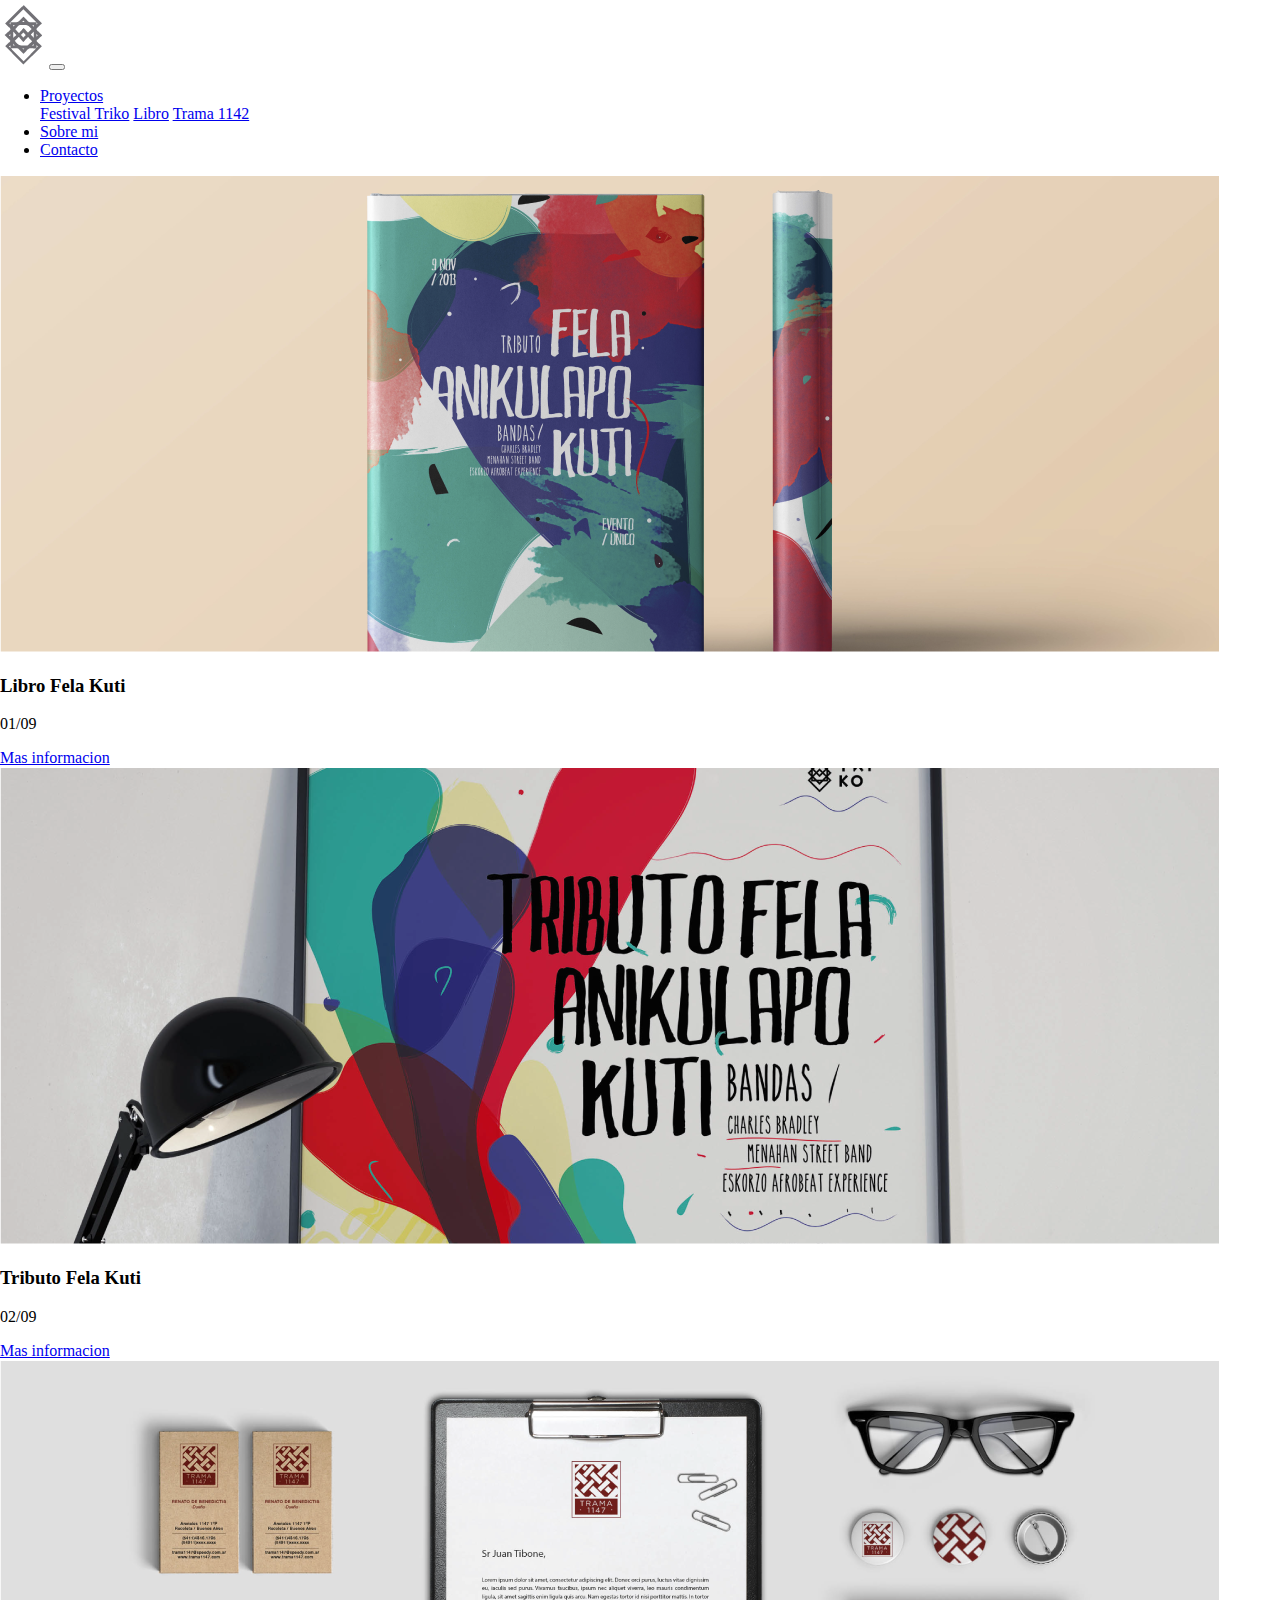
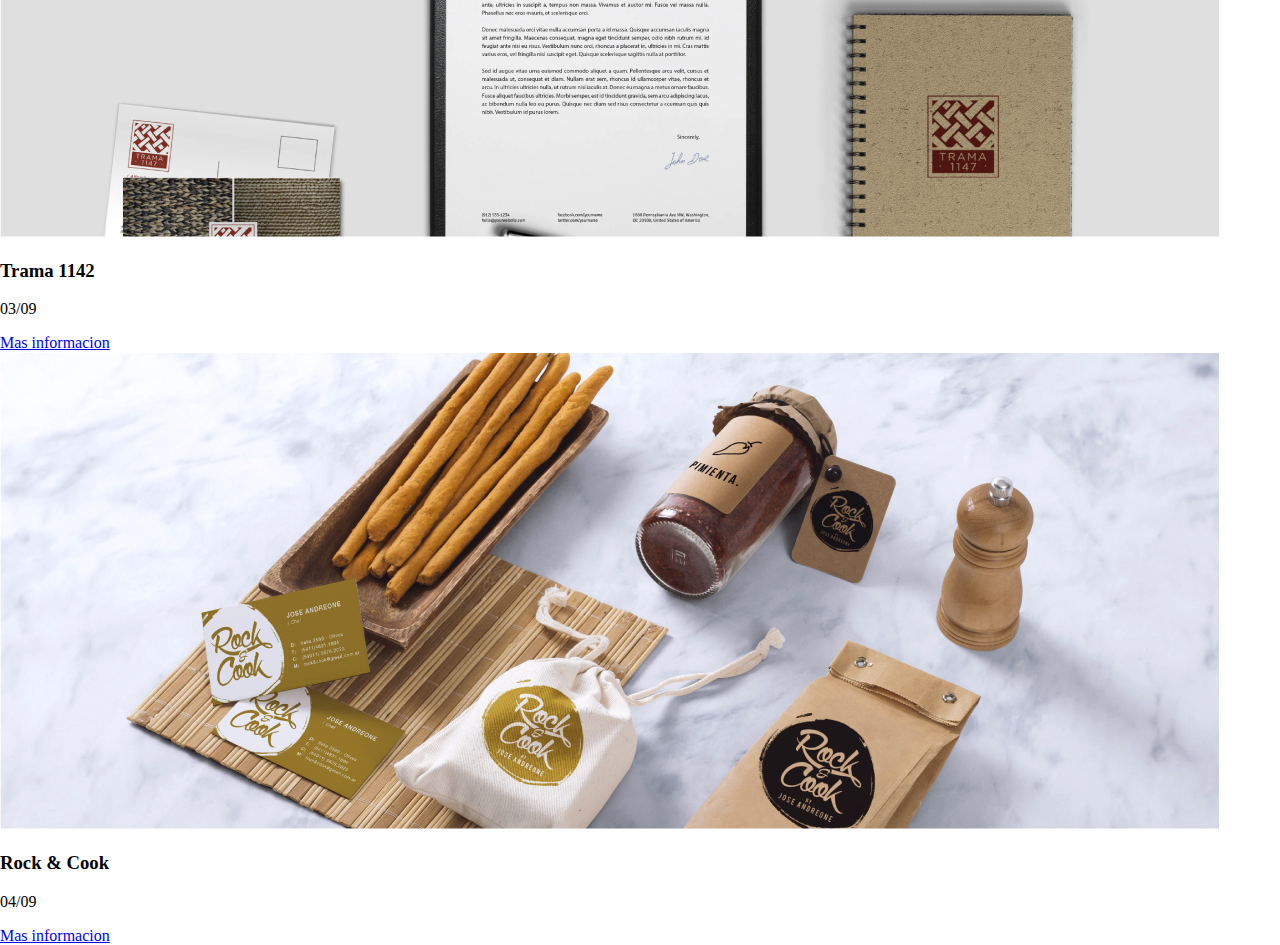
==== index.html @ 2c99454e "hghgf" ====
<!DOCTYPE html>
<html lang="en">

<head>
    <meta charset="UTF-8">
    <meta name="viewport" content="width=device-width, initial-scale=1, shrink-to-fit=no">
    <title>Portofolioagustina</title>
    <link rel="stylesheet" href="normalize.css">
    <link href="https://fonts.googleapis.com/css?family=Montserrat:400,500,700" rel="stylesheet">
    <link href="https://fonts.googleapis.com/css?family=Rozha+One" rel="stylesheet">
    <link rel="stylesheet" href="https://cdnjs.cloudflare.com/ajax/libs/font-awesome/4.7.0/css/font-awesome.min.css">
    <link rel="stylesheet" href="https://maxcdn.bootstrapcdn.com/bootstrap/4.0.0-beta.2/css/bootstrap.min.css" integrity="sha384-PsH8R72JQ3SOdhVi3uxftmaW6Vc51MKb0q5P2rRUpPvrszuE4W1povHYgTpBfshb" crossorigin="anonymous">
    <link rel="stylesheet" href="estilosprueba.css">
</head>


<body>


    <nav class="navbar navbar-expand-lg navbar-dark bg-dark">
        <div class="container">
            <a class="navbar-brand" href="index.html"><img src="img/logo.png" alt="triko"></a>
            <button class="navbar-toggler" type="button" data-toggle="collapse" data-target="#navbarResponsive" aria-controls="navbarResponsive" aria-expanded="false" aria-label="Toggle navigation">
                          <span class="navbar-toggler-icon"></span>
                        </button>
            <div class="collapse navbar-collapse" id="navbarResponsive">
                <ul class="navbar-nav ml-auto">

                    <li class="nav-item dropdown">
                        <a class="nav-link dropdown-toggle" href="#Proyectos" id="navbarDropdownMenuLink" data-toggle="dropdown" aria-haspopup="true" aria-expanded="false">
                                     Proyectos
                                    </a>
                        <div class="dropdown-menu" aria-labelledby="navbarDropdownMenuLink">
                            <a class="dropdown-item" href="#">Festival Triko</a>
                            <a class="dropdown-item" href="proyectolibro.html">Libro</a>
                            <a class="dropdown-item" href="#">Trama 1142</a>
                        </div>
                    </li>

                    <li class="nav-item">
                        <a class="nav-link" href="#Sobremi">Sobre mi</a>
                    </li>
                    <li class="nav-item">
                        <a class="nav-link" href="#Contacto">Contacto</a>
                    </li>
                </ul>
            </div>
        </div>
    </nav>




    <!-- escritorio -->
    <div class="escritorio">
        <div id="carouselExampleControls" class="carousel slide " data-ride="carousel">
            <div class="carousel-inner">
                <div class="carousel-item active">
                    <img class="d-block w-100" src="img/slide4.png" alt="slide1">
                    <div class="carousel-caption d-none d-md-block">
                        <h3>Libro Fela Kuti</h3>
                        <p>01/09</p>
                        <a class="btn btn-outline-light" href="proyectolibro.html" role="button">Mas informacion</a>
                    </div>
                </div>
                <div class="carousel-item ">
                    <img class="d-block w-100" src="img/slide2.png" alt="slide1">
                    <div class="carousel-caption d-none d-md-block  bg-dark text-white">
                        <h3>Tributo Fela Kuti</h3>
                        <p>02/09</p>
                        <a class="btn btn-outline-light" href="proyectolibro.html" role="button">Mas informacion</a>
                    </div>
                </div>
                <div class="carousel-item ">
                    <img class="d-block w-100" src="img/slide3.png" alt="slide1">
                    <div class="carousel-caption d-none d-md-block">
                        <h3>Trama 1142</h3>
                        <p>03/09</p>
                        <a class="btn btn-outline-light" href="proyectolibro.html" role="button">Mas informacion</a>
                    </div>
                </div>
                <div class="carousel-item ">
                    <img class="d-block w-100" src="img/slide1.png" alt="slide1">
                    <div class="carousel-caption d-none d-md-block">
                        <h3>Rock & Cook</h3>
                        <p>04/09</p>
                        <a class="btn btn-outline-light" href="proyectolibro.html" role="button">Mas informacion</a>
                    </div>
                </div>
            </div>
            <a class="carousel-control-prev" href="#carouselExampleControls" role="button" data-slide="prev">
                <span class="carousel-control-prev-icon" aria-hidden="true"></span>
                <span class="sr-only">Previous</span>
            </a>
            <a class="carousel-control-next" href="#carouselExampleControls" role="button" data-slide="next">
                <span class="carousel-control-next-icon" aria-hidden="true"></span>
                <span class="sr-only">Next</span>
            </a>
        </div>
    </div>


    <!-- mobile -->
    <div id="carouselExampleControls" class="carousel slide celular" data-ride="carousel">
        <div class="carousel-inner">
            <div class="carousel-item active">
                <img class="d-block w-100" src="http://via.placeholder.com/300x400" alt="slide1">
                <div class="carousel-caption d-none d-md-block bg-dark text-white">
                    <h3>Rock & Cook</h3>
                    <p>01/09</p>
                    <a class="btn btn-outline-light" href="#" role="button">Mas informacion</a>
                </div>
            </div>
            <div class="carousel-item ">
                <img class="d-block w-100" src="http://via.placeholder.com/300x400" alt="slide1">
                <div class="carousel-caption d-none d-md-block">
                    <h3>Tributo Fela Kuti</h3>
                    <p>02/09</p>
                </div>
            </div>
            <div class="carousel-item ">
                <img class="d-block w-100" src="http://via.placeholder.com/300x400" alt="slide1">
                <div class="carousel-caption d-none d-md-block">
                    <h3>Trama 1142</h3>
                    <p>02/09</p>
                </div>
            </div>
            <div class="carousel-item ">
                <img class="d-block w-100" src="http://via.placeholder.com/300x400" alt="slide1">
                <div class="carousel-caption d-none d-md-block">
                    <h3>Libro Fela Kuti</h3>
                    <p>02/09</p>
                </div>
            </div>
        </div>
        <a class="carousel-control-prev" href="#carouselExampleControls" role="button" data-slide="prev">
            <span class="carousel-control-prev-icon" aria-hidden="true"></span>
            <span class="sr-only">Previous</span>
        </a>
        <a class="carousel-control-next" href="#carouselExampleControls" role="button" data-slide="next">
            <span class="carousel-control-next-icon" aria-hidden="true"></span>
            <span class="sr-only">Next</span>
        </a>
    </div>



    </div>

    <footer>
        <ul>
            <li><a href=" https://www.behance.net/agusdegiacomi" style="color: white"><i class="fa fa-behance fa-2x"></i></a></li>
            <li> <a href="https://ar.linkedin.com/in/agustina-de-giacomi-33778a7a" style="color: white"><i class="fa fa-linkedin fa-2x"></i></a></li>
            <li> <a href="https://www.instagram.com/explore/tags/viaje/" style="color: white"><i class="fa fa-instagram  fa-2x" ></i></a></li>
            <li><a href="https://www.facebook.com/" style="color: white"><i class="fa fa-facebook fa-2x" ></i></a></li>
            <li><a href="" style="color: white"><i class="fa fa-github fa-2x" ></i></a></li>
        </ul>


    </footer>


    <script src="https://code.jquery.com/jquery-3.2.1.slim.min.js" integrity="sha384-KJ3o2DKtIkvYIK3UENzmM7KCkRr/rE9/Qpg6aAZGJwFDMVNA/GpGFF93hXpG5KkN" crossorigin="anonymous"></script>
    <script src="https://cdnjs.cloudflare.com/ajax/libs/popper.js/1.12.3/umd/popper.min.js" integrity="sha384-vFJXuSJphROIrBnz7yo7oB41mKfc8JzQZiCq4NCceLEaO4IHwicKwpJf9c9IpFgh" crossorigin="anonymous"></script>
    <script src="https://maxcdn.bootstrapcdn.com/bootstrap/4.0.0-beta.2/js/bootstrap.min.js" integrity="sha384-alpBpkh1PFOepccYVYDB4do5UnbKysX5WZXm3XxPqe5iKTfUKjNkCk9SaVuEZflJ" crossorigin="anonymous"></script>
    <script>
        $(document).ready(function() {
            $('.carousel').carousel({
                interval: 2000
            })

        })
    </script>
</body>

</html>
---- estilosprueba.css ----
.container {
    padding-right: 0;
    padding-left: 0;
}

div[class*="col-"] {
    margin-bottom: 20px
}

.col .col-1,
.col-10,
.col-11,
.col-12,
.col-2,
.col-3,
.col-4,
.col-5,
.col-6,
.col-7,
.col-8,
.col-9,
.col-auto,
.col-lg,
.col-lg-1,
.col-lg-10,
.col-lg-11,
.col-lg-12,
.col-lg-2,
.col-lg-3,
.col-lg-4,
.col-lg-5,
.col-lg-6,
.col-lg-7,
.col-lg-8,
.col-lg-9,
.col-lg-auto,
.col-md,
.col-md-1,
.col-md-10,
.col-md-11,
.col-md-12,
.col-md-2,
.col-md-3,
.col-md-4,
.col-md-5,
.col-md-6,
.col-md-7,
.col-md-8,
.col-md-9,
.col-md-auto,
.col-sm,
.col-sm-1,
.col-sm-10,
.col-sm-11,
.col-sm-12,
.col-sm-2,
.col-sm-3,
.col-sm-4,
.col-sm-5,
.col-sm-6,
.col-sm-7,
.col-sm-8,
.col-sm-9,
.col-sm-auto,
.col-xl,
.col-xl-1,
.col-xl-10,
.col-xl-11,
.col-xl-12,
.col-xl-2,
.col-xl-3,
.col-xl-4,
.col-xl-5,
.col-xl-6,
.col-xl-7,
.col-xl-8,
.col-xl-9,
.col-xl-auto {
    padding-left: 10px;
    padding-right: 10px;
}

.textoclase {}

#texto {
    margin: 20px auto;
}


/*FOOTER*/

footer {
    overflow: hidden;
    background-color: black;
    float: left;
}

footer p {
    color: #AF2121;
    font-size: 1.2rem;
    margin: 80px 50px 0px 500px;
    float: left;
    text-align: center;
}

hr {
    margin: 120px 6040px;
}

footer ul {
    float: left;
    list-style: none;
    margin: -110px 0px 0px 425px;
}

footer ul li {
    float: left;
    padding: 14px 15px;
}

footer ul li:hover {
    background: #b91ea6;
}

footer ul li:hover a {
    color: white;
}

@media screen and (max-width: 767px) and (orientation: portrait) {
    .celular {
        display: block;
    }
    .escritorio {
        display: none
    }
}

@media screen and (min-width: 768px) {
    .celular {
        display: none;
    }
    .escritorio {
        display: block
    }
}
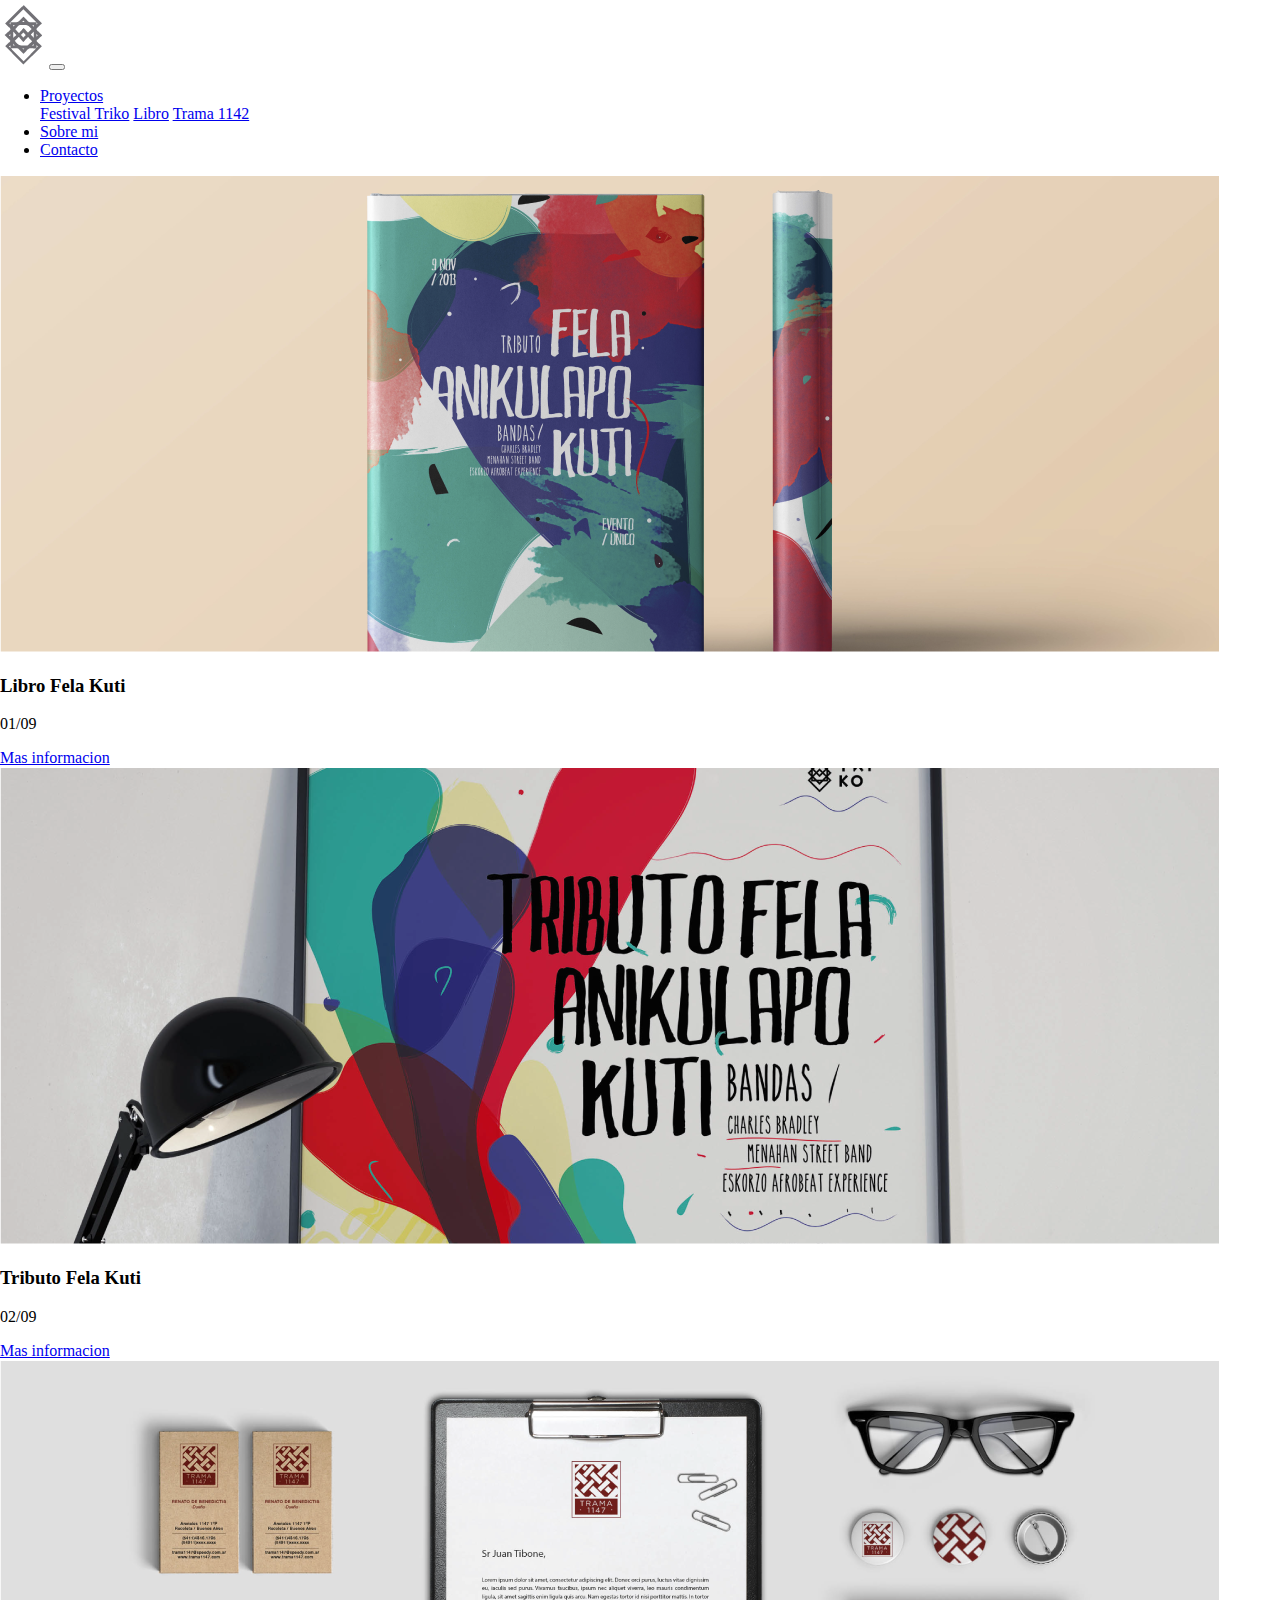
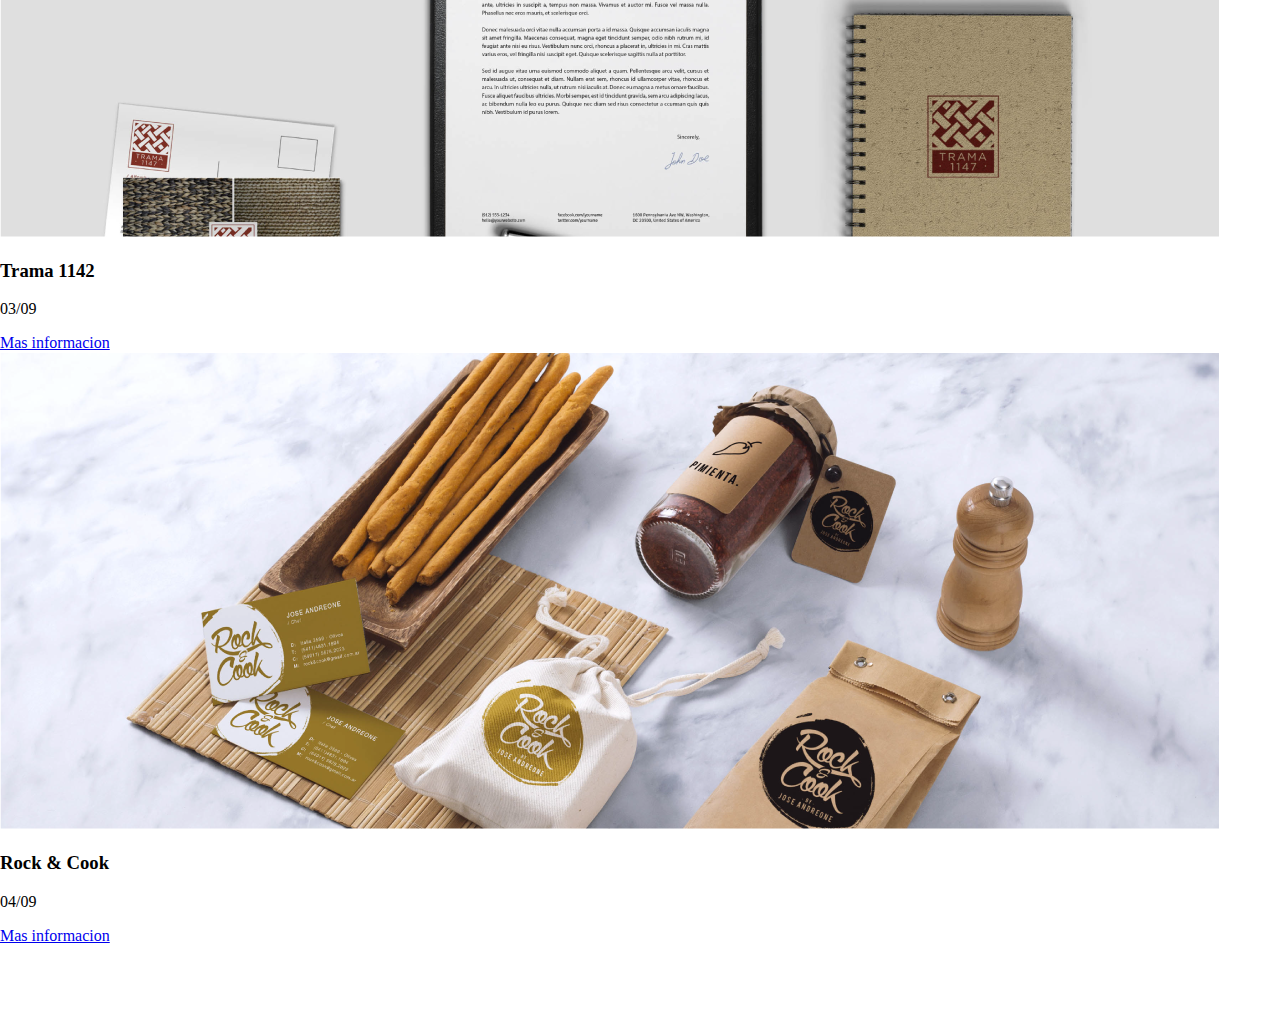
==== commit ab734026: "grt" ====
--- a/index.html
+++ b/index.html
@@ -101,60 +101,62 @@
 
 
     <!-- mobile -->
-    <div id="carouselExampleControls" class="carousel slide celular" data-ride="carousel">
-        <div class="carousel-inner">
-            <div class="carousel-item active">
-                <img class="d-block w-100" src="http://via.placeholder.com/300x400" alt="slide1">
-                <div class="carousel-caption d-none d-md-block bg-dark text-white">
-                    <h3>Rock & Cook</h3>
-                    <p>01/09</p>
-                    <a class="btn btn-outline-light" href="#" role="button">Mas informacion</a>
+    <div class="celular">
+        <div id="carouselExampleControls" class="carousel slide" data-ride="carousel">
+            <div class="carousel-inner">
+                <div class="carousel-item active">
+                    <img class="d-block w-100" src="http://via.placeholder.com/300x400" alt="slide1">
+                    <div class="carousel-caption d-none d-md-block bg-dark text-white">
+                        <h3>Rock & Cook</h3>
+                        <p>01/09</p>
+                        <a class="btn btn-outline-light" href="#" role="button">Mas informacion</a>
+                    </div>
+                </div>
+                <div class="carousel-item ">
+                    <img class="d-block w-100" src="http://via.placeholder.com/300x400" alt="slide1">
+                    <div class="carousel-caption d-none d-md-block">
+                        <h3>Tributo Fela Kuti</h3>
+                        <p>02/09</p>
+                    </div>
+                </div>
+                <div class="carousel-item ">
+                    <img class="d-block w-100" src="http://via.placeholder.com/300x400" alt="slide1">
+                    <div class="carousel-caption d-none d-md-block">
+                        <h3>Trama 1142</h3>
+                        <p>02/09</p>
+                    </div>
+                </div>
+                <div class="carousel-item ">
+                    <img class="d-block w-100" src="http://via.placeholder.com/300x400" alt="slide1">
+                    <div class="carousel-caption d-none d-md-block">
+                        <h3>Libro Fela Kuti</h3>
+                        <p>02/09</p>
+                    </div>
                 </div>
             </div>
-            <div class="carousel-item ">
-                <img class="d-block w-100" src="http://via.placeholder.com/300x400" alt="slide1">
-                <div class="carousel-caption d-none d-md-block">
-                    <h3>Tributo Fela Kuti</h3>
-                    <p>02/09</p>
-                </div>
-            </div>
-            <div class="carousel-item ">
-                <img class="d-block w-100" src="http://via.placeholder.com/300x400" alt="slide1">
-                <div class="carousel-caption d-none d-md-block">
-                    <h3>Trama 1142</h3>
-                    <p>02/09</p>
-                </div>
-            </div>
-            <div class="carousel-item ">
-                <img class="d-block w-100" src="http://via.placeholder.com/300x400" alt="slide1">
-                <div class="carousel-caption d-none d-md-block">
-                    <h3>Libro Fela Kuti</h3>
-                    <p>02/09</p>
-                </div>
-            </div>
+            <a class="carousel-control-prev" href="#carouselExampleControls" role="button" data-slide="prev">
+                <span class="carousel-control-prev-icon" aria-hidden="true"></span>
+                <span class="sr-only">Previous</span>
+            </a>
+            <a class="carousel-control-next" href="#carouselExampleControls" role="button" data-slide="next">
+                <span class="carousel-control-next-icon" aria-hidden="true"></span>
+                <span class="sr-only">Next</span>
+            </a>
         </div>
-        <a class="carousel-control-prev" href="#carouselExampleControls" role="button" data-slide="prev">
-            <span class="carousel-control-prev-icon" aria-hidden="true"></span>
-            <span class="sr-only">Previous</span>
-        </a>
-        <a class="carousel-control-next" href="#carouselExampleControls" role="button" data-slide="next">
-            <span class="carousel-control-next-icon" aria-hidden="true"></span>
-            <span class="sr-only">Next</span>
-        </a>
-    </div>
-
-
-
     </div>
 
     <footer>
-        <ul>
-            <li><a href=" https://www.behance.net/agusdegiacomi" style="color: white"><i class="fa fa-behance fa-2x"></i></a></li>
-            <li> <a href="https://ar.linkedin.com/in/agustina-de-giacomi-33778a7a" style="color: white"><i class="fa fa-linkedin fa-2x"></i></a></li>
-            <li> <a href="https://www.instagram.com/explore/tags/viaje/" style="color: white"><i class="fa fa-instagram  fa-2x" ></i></a></li>
-            <li><a href="https://www.facebook.com/" style="color: white"><i class="fa fa-facebook fa-2x" ></i></a></li>
-            <li><a href="" style="color: white"><i class="fa fa-github fa-2x" ></i></a></li>
-        </ul>
+        <div class="container">
+            <div class="row justify-content-end">
+                <ul>
+                    <li><a href=" https://www.behance.net/agusdegiacomi" style="color: white"><i class="fa fa-behance fa-2x"></i></a></li>
+                    <li> <a href="https://ar.linkedin.com/in/agustina-de-giacomi-33778a7a" style="color: white"><i class="fa fa-linkedin fa-2x"></i></a></li>
+                    <li> <a href="https://www.instagram.com/explore/tags/viaje/" style="color: white"><i class="fa fa-instagram  fa-2x" ></i></a></li>
+                    <li><a href="https://www.facebook.com/" style="color: white"><i class="fa fa-facebook fa-2x" ></i></a></li>
+                    <li><a href="" style="color: white"><i class="fa fa-github fa-2x" ></i></a></li>
+                </ul>
+            </div>
+        </div>
 
 
     </footer>
--- a/estilosprueba.css
+++ b/estilosprueba.css
@@ -90,17 +90,7 @@
 /*FOOTER*/
 
 footer {
-    overflow: hidden;
     background-color: black;
-    float: left;
-}
-
-footer p {
-    color: #AF2121;
-    font-size: 1.2rem;
-    margin: 80px 50px 0px 500px;
-    float: left;
-    text-align: center;
 }
 
 hr {
@@ -108,7 +98,25 @@
 }
 
 footer ul {
+    list-style: none;
+}
+
+footer ul li {
     float: left;
+    padding: 14px 15px;
+}
+
+footer ul li:hover {
+    background: #b91ea6;
+}
+
+footer ul li:hover a {
+    color: white;
+}
+
+
+/*
+footer ul {
     list-style: none;
     margin: -110px 0px 0px 425px;
 }
@@ -125,6 +133,12 @@
 footer ul li:hover a {
     color: white;
 }
+*/
+
+footer a {
+    width: 50px;
+    height: 50px
+}
 
 @media screen and (max-width: 767px) and (orientation: portrait) {
     .celular {
@@ -132,6 +146,15 @@
     }
     .escritorio {
         display: none
+    }
+}
+
+@media screen and (max-width: 767px) and (orientation: landscape) {
+    .celular {
+        display: none;
+    }
+    .escritorio {
+        display: block
     }
 }
 
